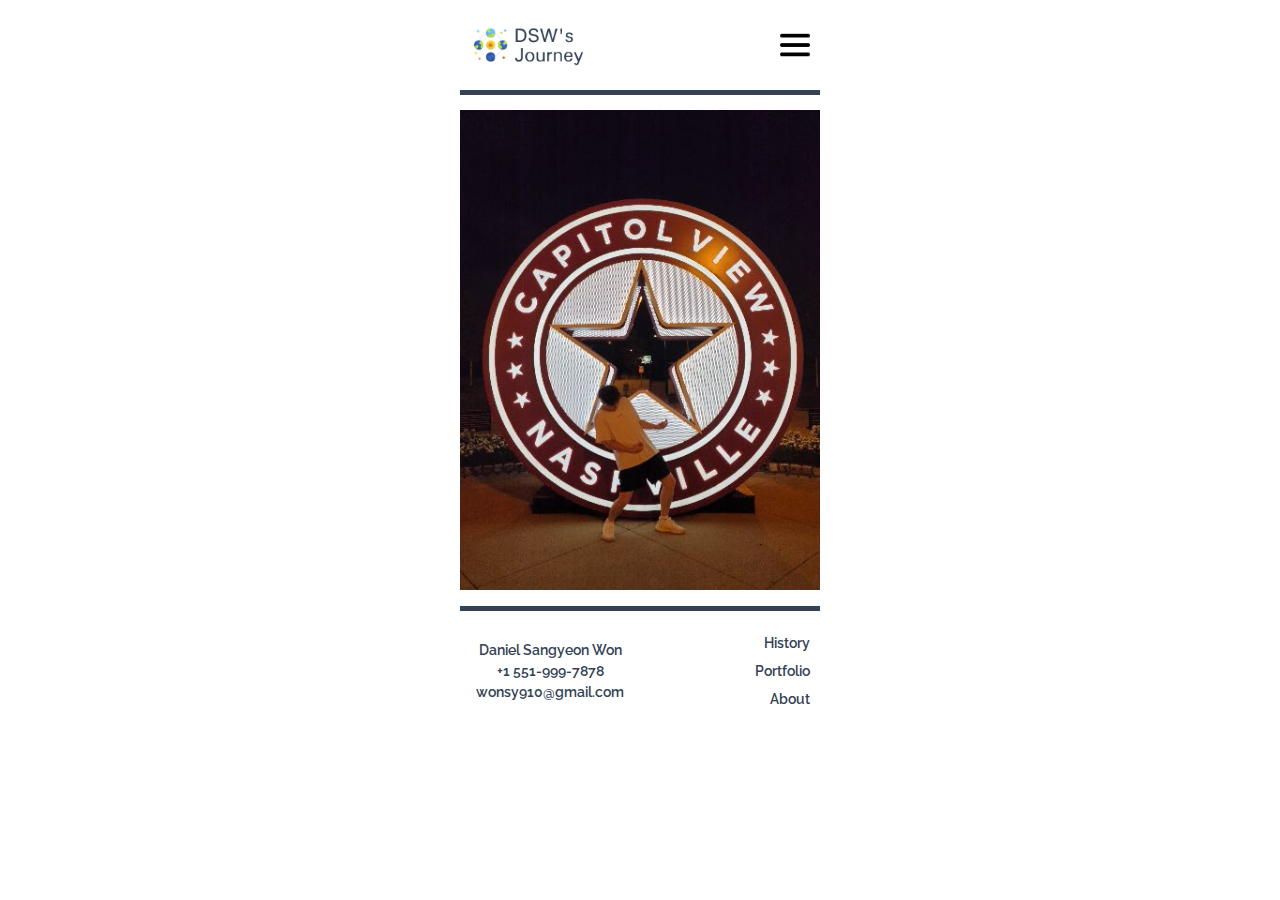
==== about.html @ 8dda5ca9 "dsw-journey mobile responsive to 100%" ====
<!DOCTYPE html>
<html lang="en">
  <head>
    <meta charset="UTF-8" />
    <meta name="viewport" content="width=device-width, initial-scale=1.0" />
    <title>DSW's Journey</title>
  </head>
  <link rel="stylesheet" href="./resources/css/index.css" />
  <link rel="stylesheet" href="./resources/css/header.css" />
  <link rel="stylesheet" href="./resources/css/home.css" />
  <link rel="stylesheet" href="./resources/css/footer.css" />

  <body>
    <header>
      <div class="logo-box">
        <a href="./home.html">
          <img src="./resources/images/logo.png" alt="" />
        </a>
      </div>
      <div class="menu-box">
        <img id="link-burger" src="./resources/images/menu.png" alt="menu burger icon" />
        <img id="link-close" src="./resources/images/close.png" alt="menu burger icon" />
        <ul class="header-menus">
          <li>
            <a href="./home.html">Home</a>
          </li>
          <li>
            <a href="./history.html">History</a>
          </li>
          <li>
            <a href="./portfolio.html">Portfolio</a>
          </li>
          <li>
            <a href="./about.html">About</a>
          </li>
        </ul>
      </div>
    </header>
    <main>
      <div class="introduction">
        <div class="pic">
          <img src="./resources/images/2060.jpg" alt="Daniel Sangyeon Won in Nashville" />
        </div>
        <div class="intro"></div>
      </div>
    </main>
    <footer>
      <div class="contact-box">
        <span>Daniel Sangyeon Won</span>
        <span>+1 551-999-7878</span>
        <span><a href="mailto:wonsy910@gmail.com">wonsy910@gmail.com</a></span>
      </div>
      <div class="menu-box">
        <ul class="footer-menus">
          <li>
            <a href="./history.html">History</a>
          </li>
          <li>
            <a href="./portfolio.html">Portfolio</a>
          </li>
          <li>
            <a href="./about.html">About</a>
          </li>
        </ul>
      </div>
    </footer>

    <script type="text/javascript" src="./resources/js/index.js"></script>
  </body>
</html>
---- resources/css/index.css ----
@import url("https://fonts.googleapis.com/css2?family=Raleway");

* {
  margin: 0;
  padding: 0;
  font-size: 62.5%;
}

body {
  margin: auto;
  width: 360px;
  height: 100vh;
}
---- resources/css/header.css ----
header {
  width: 100%;
  height: 10vh;
  display: flex;
  flex-direction: row;

  border-bottom: 5px solid #334355;
}

.logo-box {
  width: 50%;
  height: auto;
  display: flex;
  flex-direction: row;
  justify-content: start;
  align-items: center;

  overflow: hidden;
}
.logo-box img {
  width: 150px;
  height: auto;
}

.menu-box {
  width: 50%;
  height: auto;
  display: flex;
  flex-direction: column;
  justify-content: center;
  align-items: end;
}
.menu-box img {
  padding-right: 10px;
  width: 30px;
  height: 30px;
}
.header-menus {
  top: 95px;
  width: 360px;
  height: auto;

  display: flex;
  flex-direction: column;
  justify-content: center;
  align-items: center;

  position: absolute;
  z-index: 1;
  background: #ffffff;

  text-align: center;
}
.header-menus li {
  width: 100%;
  list-style: none;
  border-bottom: 5px solid #f89a1c;
}
.header-menus li a {
  font-family: "Raleway", sans-serif;
  font-size: 1.8rem;
  font-weight: 600;
  line-height: 2em;
  color: #334355;
  text-decoration: none;
}
.header-menus li a:hover {
  cursor: pointer;
  color: #f89a1c;
}
---- resources/css/home.css ----
.introduction {
  margin: 15px auto 15px auto;
  width: 100%;
  height: auto;
  display: flex;
  flex-direction: column;
}

.pic {
  width: 100%;
  height: auto;
}
.pic img {
  width: 100%;
}

.intro {
  width: 100%;
  height: auto;
}
.intro p {
  padding: 5px;

  text-indent: 15px;
  text-align: left;
  font-family: "Raleway", sans-serif;
  font-size: 1.6rem;
  font-weight: 600;
  line-height: 1.5em;
  color: #334355;
  text-decoration: none;
}
---- resources/css/footer.css ----
footer {
  width: 100%;
  height: 90px;
  display: flex;
  flex-direction: row;

  border-top: 5px solid #334355;
}

footer .contact-box {
  padding: 60px 0;
  width: 50%;
  height: auto;
  display: flex;
  flex-direction: column;
  justify-content: center;
  align-items: center;
}
footer .contact-box span {
  font-family: "Raleway", sans-serif;
  font-size: 1.4rem;
  font-weight: 600;
  line-height: 1.5em;
  color: #334355;
}
footer .contact-box span a {
  font-family: "Raleway", sans-serif;
  font-size: 1.4rem;
  font-weight: 600;
  line-height: 1.5em;
  color: #334355;

  text-decoration: none;
}
footer .contact-box span a:hover {
  cursor: pointer;
  color: #f89a1c;
}

footer .menu-box {
  padding: 60px 0;
  width: 50%;
  height: auto;
}
.footer-menus {
  width: 100%;
  height: auto;
  text-align: right;
}
.footer-menus li {
  padding-right: 10px;
  font-family: "Raleway", sans-serif;
  font-size: 1.4rem;
  font-weight: 600;
  line-height: 1.5em;
  color: #334355;

  list-style: none;
}
footer .menu-box ul li a {
  font-family: "Raleway", sans-serif;
  font-size: 1.4rem;
  font-weight: 600;
  line-height: 2em;
  color: #334355;

  text-decoration: none;
}
footer .menu-box ul li a:hover {
  cursor: pointer;
  color: #f89a1c;
}
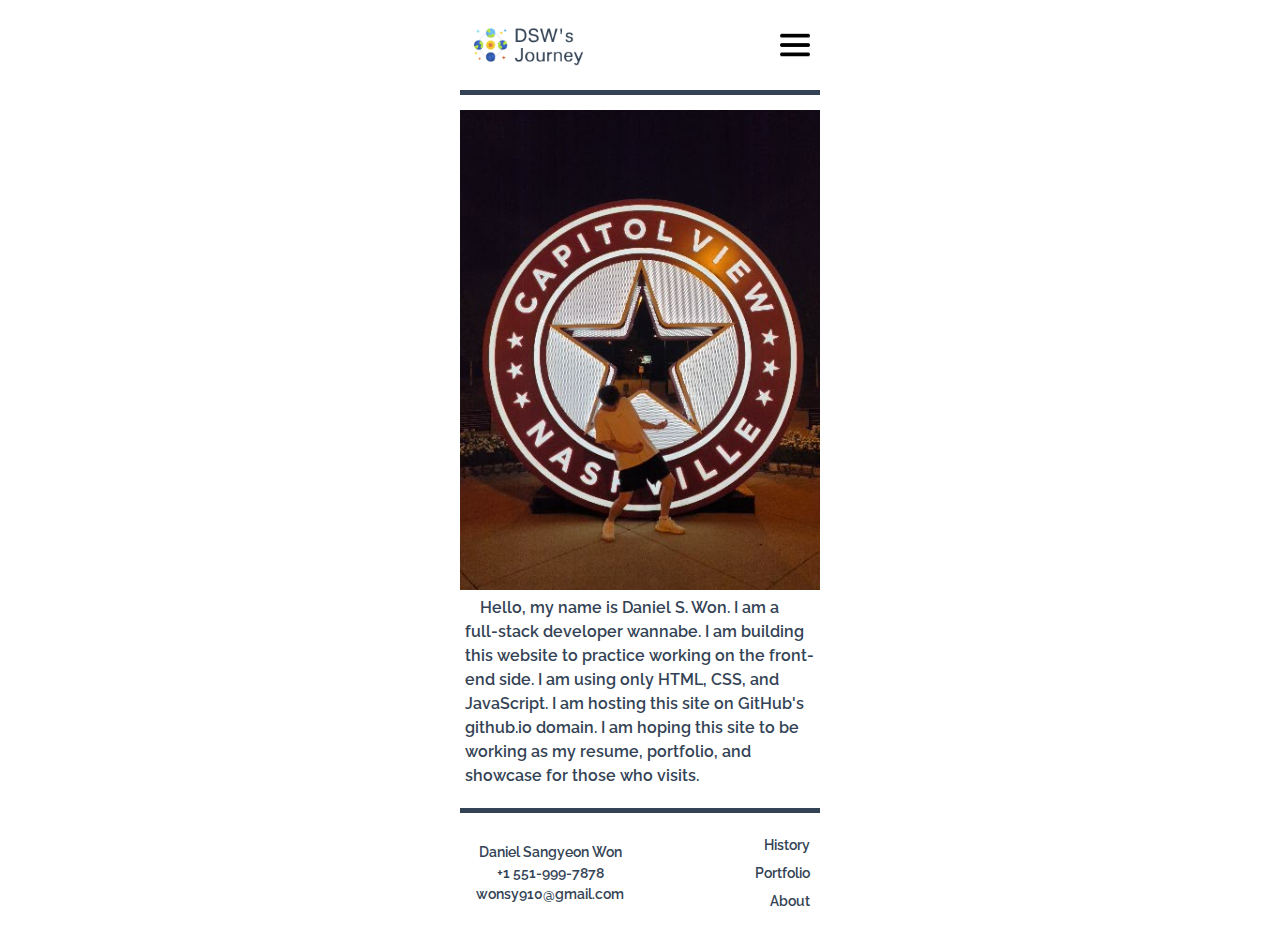
==== commit 17e07d72: "index.html from home.html" ====
--- a/about.html
+++ b/about.html
@@ -13,7 +13,7 @@
   <body>
     <header>
       <div class="logo-box">
-        <a href="./home.html">
+        <a href="./index.html">
           <img src="./resources/images/logo.png" alt="" />
         </a>
       </div>
@@ -22,7 +22,7 @@
         <img id="link-close" src="./resources/images/close.png" alt="menu burger icon" />
         <ul class="header-menus">
           <li>
-            <a href="./home.html">Home</a>
+            <a href="./index.html">Home</a>
           </li>
           <li>
             <a href="./history.html">History</a>
@@ -41,7 +41,13 @@
         <div class="pic">
           <img src="./resources/images/2060.jpg" alt="Daniel Sangyeon Won in Nashville" />
         </div>
-        <div class="intro"></div>
+        <div class="intro">
+          <p>
+            Hello, my name is Daniel S. Won. I am a full-stack developer wannabe. I am building this website to practice working on the front-end side. I am
+            using only HTML, CSS, and JavaScript. I am hosting this site on GitHub's github.io domain. I am hoping this site to be working as my resume,
+            portfolio, and showcase for those who visits.
+          </p>
+        </div>
       </div>
     </main>
     <footer>
